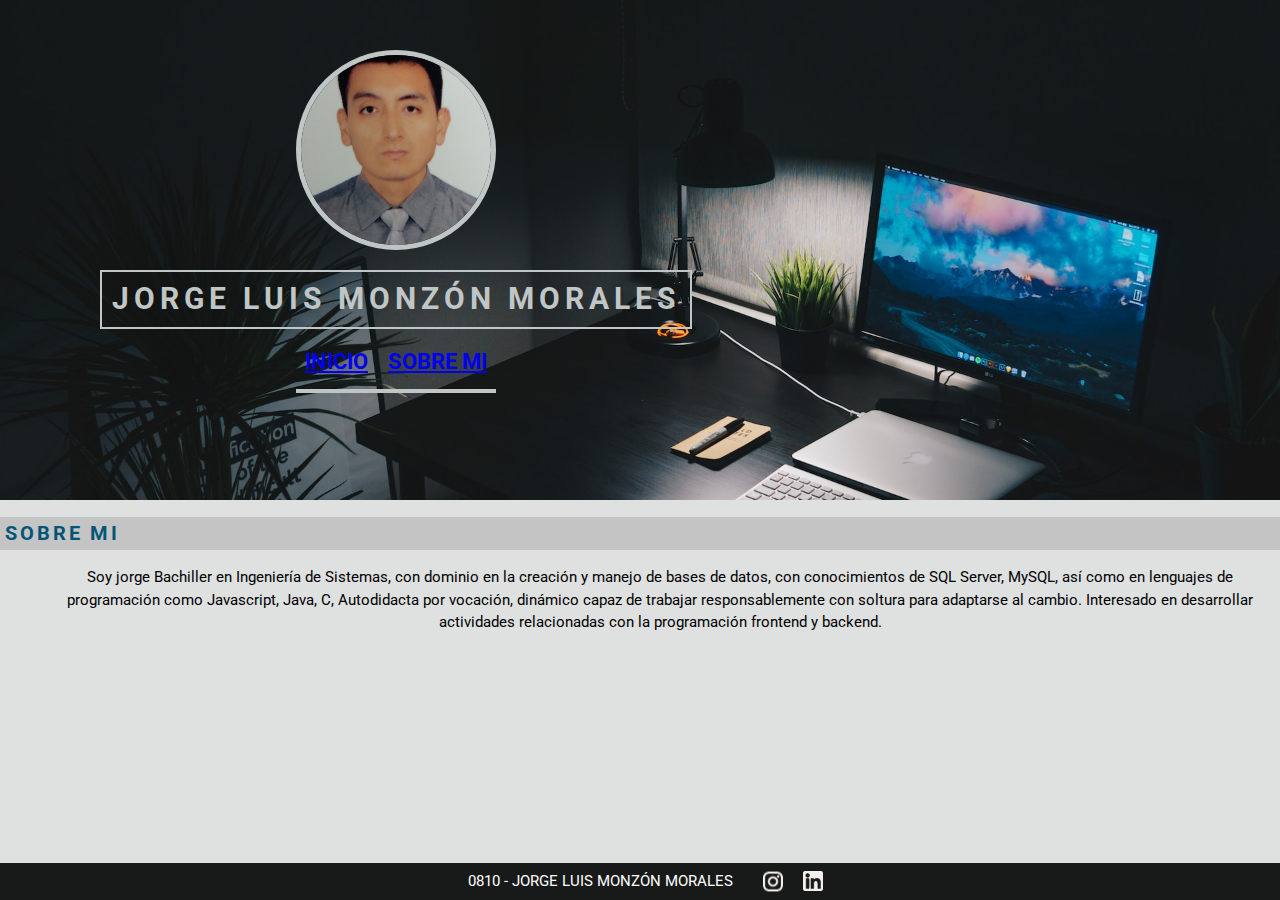
==== sobre-mi.html @ ec288b23 "finalizando paginas sobre mi" ====
<!DOCTYPE html>
<html lang="en">
  <head>
    <meta charset="UTF-8" />
    <meta http-equiv="X-UA-Compatible" content="IE=edge" />
    <meta name="viewport" content="width=device-width, initial-scale=1.0" />
    <link rel="preconnect" href="https://fonts.googleapis.com" />
    <link rel="preconnect" href="https://fonts.gstatic.com" crossorigin />
    <link
      href="https://fonts.googleapis.com/css2?family=Roboto:wght@400;700&display=swap"
      rel="stylesheet"
    />
    <link rel="stylesheet" href="css/normalize.css" />
    <link rel="stylesheet" href="css/styles.css" />
    <title>Curriculum vitae</title>
  </head>
  <body>
    <header class="header">
      <div class="header__contenido">
        <img class="header__imagen" src="img/foto.jpg" alt="foto-perfil" />

        <h1 class="header__titulo titulos--spacing">
          Jorge Luis Monzón Morales
        </h1>
        <nav class="header__links">
          <li class="header__link"><a href="index.html">Inicio</a></li>
          <li class="header__link"><a href="sobre-mi.html">Sobre mi</a></li>
        </nav>
        <div class="header__separador">
          <div class="header__border"></div>
        </div>
      </div>
      <div></div>
    </header>

    <main class="main">
      <section class="sobre-mi">
        <h2 class="sobre-mi__titulo titulos">Sobre mi</h2>
        <ul class="sobre-mi__texto">
          <p>
            Soy jorge Bachiller en Ingeniería de Sistemas, con dominio en la
            creación y manejo de bases de datos, con conocimientos de SQL
            Server, MySQL, así como en lenguajes de programación como
            Javascript, Java, C, Autodidacta por vocación, dinámico capaz de
            trabajar responsablemente con soltura para adaptarse al cambio.
            Interesado en desarrollar actividades relacionadas con la
            programación frontend y backend.
          </p>
        </ul>
      </section>
    </main>
  </body>

  <footer class="footer">
    <p class="footer__texto">0810 - Jorge Luis Monzón Morales</p>

    <img src="img/logo-instagram.svg" alt="logo_instagram" />
    <a
      class="footer__logolinkedin"
      target="_blank"
      href="https://www.linkedin.com/in/jorge-luis-monzon-morales/"
    >
      <img src="img/logo.linkedin.svg" alt="logo_instagram"
    /></a>
  </footer>
</html>
---- css/styles.css ----
:root {
  --negro: #181919;
  --gris: #dfe1e1;
  --gris-claro: #c0c5c5;
  --blanco: #ffffff;
  --fuente: 'Roboto', sans-serif;
}

html,
body {
  box-sizing: border-box;
  font-size: 62.5%; /* 1REM = 10px*/
  font-family: var(--fuente);
  background-color: var(--gris);
  height: 100%;
  margin: 0;
  padding: 0;
}

*,
*:before,
*:after {
  box-sizing: inherit;
}

h1 {
  font-size: 3.5rem;
  padding: 1rem;
}

h2 {
  font-size: 2rem;
  padding: 0.5rem;
}

body {
  display: flex;
  flex-direction: column;
}

main {
  flex-grow: 1;
}

.header {
  width: 100%;
  height: 45rem;
  background-image: url(../img/fondo.jpg);
  background-size: cover;
  background-position: left center;
  background-repeat: no-repeat;
  position: relative;
  display: flex;
  justify-content: space-between;
  padding-top: 5rem;
}

@media (min-width: 768px) {
  .header {
    height: 50rem;
    padding-top: 0;
    background-position: center center;
  }
}

@media (min-width: 768px) {
  .header__contenido {
    display: flex;
    flex-direction: column;
    align-items: center;
    padding: 5rem 5rem 5rem 10rem;
  }
}

.header__titulo {
  text-align: center;
  margin: 2rem;
  font-size: 2.5rem;
  border: 0.2rem solid var(--gris-claro);
  text-transform: uppercase;
  color: var(--gris-claro);
}

@media (min-width: 768px) {
  .header__titulo {
    margin: 0;
    font-size: 3rem;
  }
}

@media (min-width: 768px) {
  .header__titulo {
    margin: 2rem 0 0 0;
  }
}

.header__imagen {
  display: block;
  margin: 0 auto;
  min-width: 20rem;
  object-fit: cover;
  height: 20rem;
  border-radius: 50%;
  border: 0.5rem solid var(--gris-claro);
}
.header__links {
  margin: 2rem;
  margin-bottom: 1.5rem;
  display: flex;
  justify-content: center;
  gap: 2rem;
}

.header__link {
  color: var(--gris-claro);
  list-style-type: none;
  font-size: 2.2rem;
  font-weight: bold;
  text-transform: uppercase;
}

.header__link:hover {
  color: var(--gris-claro);
}

.header__separador {
  display: flex;
  justify-content: center;
  align-items: center;
}

.header__border {
  border: 0.2rem solid var(--gris-claro);
  width: 20rem;
}

/* utlilidad */
.titulos {
  color: #005677;
  text-transform: uppercase;
  background-color: #c4c4c4;
  letter-spacing: 0.29rem;
  font-weight: bold;
  text-align: center;
}

@media (min-width: 768px) {
  .titulos {
    text-align: left;
  }
}

.titulos--spacing {
  letter-spacing: 0.5rem;
}

/* sección */
.contenido {
  margin-bottom: 2.5rem;
}

.contenido:last-of-type {
  margin-bottom: 10rem;
}

.contenido__titulo {
  padding-left: 1rem;
}

.contenido .contenido__titulo:first-child {
  margin-top: 0;
}

.contenido .contenido__texto {
  list-style-type: none;
  padding-left: 2rem;
}

.contenido:first-child .contenido__texto {
  list-style-type: disc;
  padding-left: 4rem;
}

.contenido__texto {
  line-height: 1.5;
  font-size: 1.5rem;
}

span {
  font-weight: bold;
}

.lista__flex {
  display: flex;
  gap: 1rem;
}

.lista__texto p {
  margin: 0;
}

.lista__texto {
  display: flex;
  flex-direction: column;
}

.footer {
  display: flex;
  gap: 2rem;
  justify-content: center;
  color: #ffff;
  text-transform: uppercase;
  background-color: var(--negro);
  font-size: 2rem;
}

.footer__texto {
  margin: 1rem;
  font-size: 1.5rem;
}

.footer__logolinkedin {
  display: flex;
  align-items: center;
  flex-direction: row;
}

/* sobre mi */

.sobre-mi {
  margin-bottom: 0;
}
.sobre-mi__texto {
  line-height: 1.5;
  font-size: 1.5rem;
  text-align: center;
  padding: 2rem auto;
}
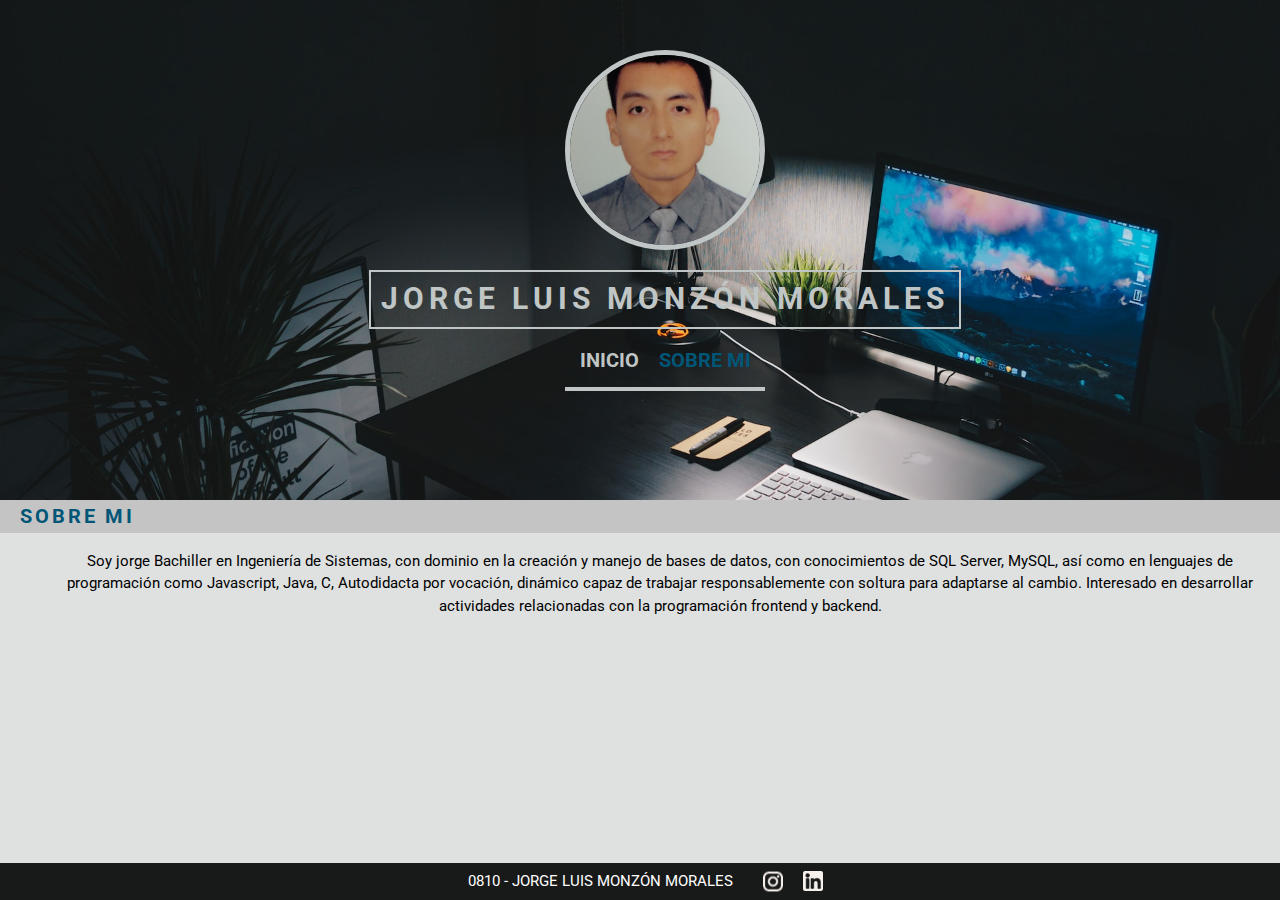
==== commit d60dd55f: "Agregando responsivo header" ====
--- a/sobre-mi.html
+++ b/sobre-mi.html
@@ -23,8 +23,14 @@
           Jorge Luis Monzón Morales
         </h1>
         <nav class="header__links">
-          <li class="header__link"><a href="index.html">Inicio</a></li>
-          <li class="header__link"><a href="sobre-mi.html">Sobre mi</a></li>
+          <li class="header__link">
+            <a class="header__enlace" href="index.html">Inicio</a>
+          </li>
+          <li class="header__link">
+            <a class="header__enlace header__enlace--azul" href="sobre-mi.html"
+              >Sobre mi</a
+            >
+          </li>
         </nav>
         <div class="header__separador">
           <div class="header__border"></div>
--- a/css/styles.css
+++ b/css/styles.css
@@ -2,6 +2,7 @@
   --negro: #181919;
   --gris: #dfe1e1;
   --gris-claro: #c0c5c5;
+  --azul: #005677;
   --blanco: #ffffff;
   --fuente: 'Roboto', sans-serif;
 }
@@ -51,7 +52,7 @@
   background-repeat: no-repeat;
   position: relative;
   display: flex;
-  justify-content: space-between;
+  justify-content: center;
   padding-top: 5rem;
 }
 
@@ -114,13 +115,21 @@
 .header__link {
   color: var(--gris-claro);
   list-style-type: none;
-  font-size: 2.2rem;
+}
+
+.header__enlace {
+  text-decoration: none;
+  color: inherit;
+  font-size: 2rem;
   font-weight: bold;
   text-transform: uppercase;
 }
-
-.header__link:hover {
-  color: var(--gris-claro);
+.header__enlace:hover {
+  color: var(--azul);
+}
+
+.header__enlace--azul {
+  color: var(--azul);
 }
 
 .header__separador {
@@ -136,7 +145,7 @@
 
 /* utlilidad */
 .titulos {
-  color: #005677;
+  color: var(--azul);
   text-transform: uppercase;
   background-color: #c4c4c4;
   letter-spacing: 0.29rem;
@@ -164,7 +173,7 @@
 }
 
 .contenido__titulo {
-  padding-left: 1rem;
+  padding-left: 2rem;
 }
 
 .contenido .contenido__titulo:first-child {
@@ -229,6 +238,11 @@
 
 .sobre-mi {
   margin-bottom: 0;
+}
+
+.sobre-mi__titulo {
+  margin-top: 0;
+  padding-left: 2rem;
 }
 .sobre-mi__texto {
   line-height: 1.5;
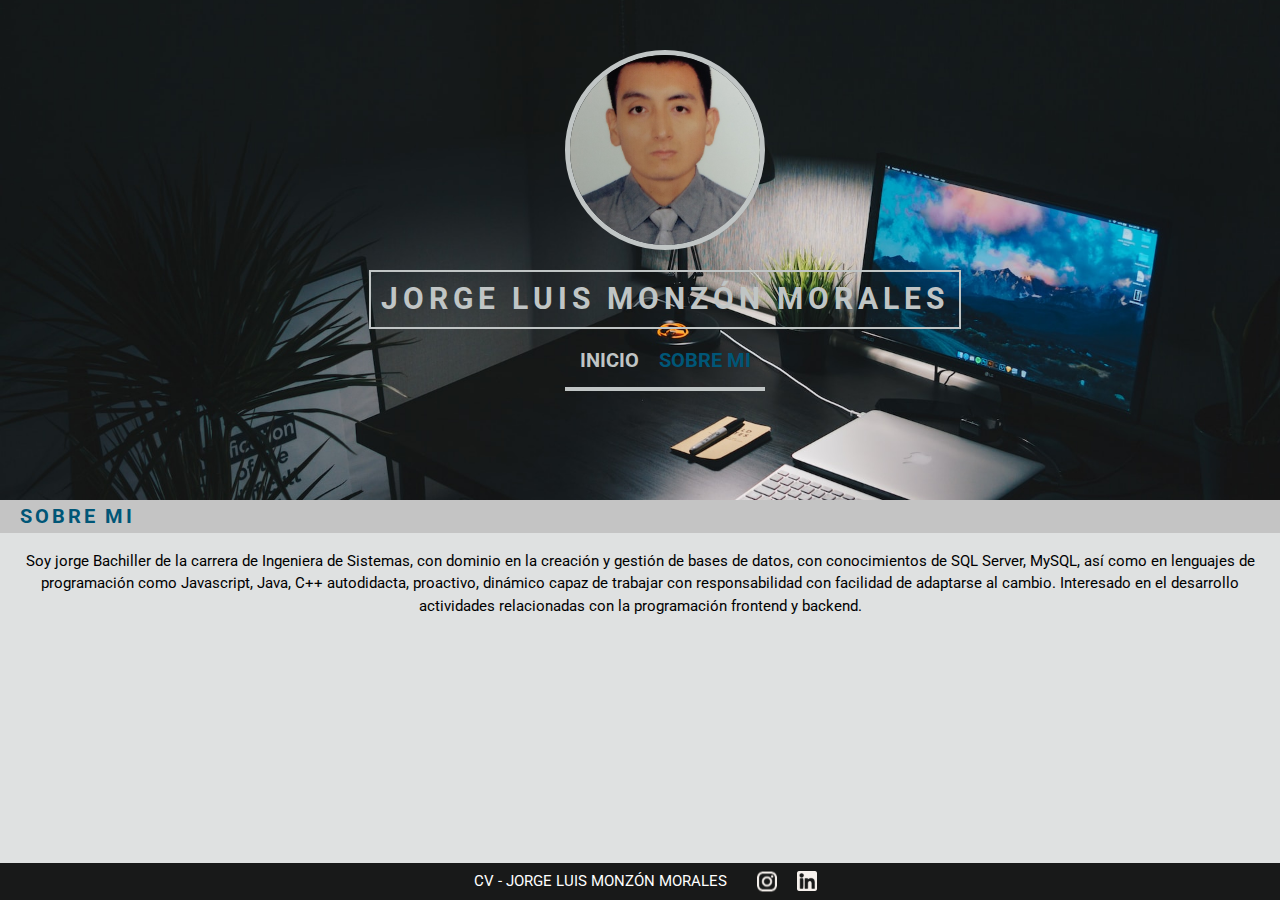
==== commit 82a9ed5e: "Finalizando detalles" ====
--- a/sobre-mi.html
+++ b/sobre-mi.html
@@ -44,13 +44,13 @@
         <h2 class="sobre-mi__titulo titulos">Sobre mi</h2>
         <ul class="sobre-mi__texto">
           <p>
-            Soy jorge Bachiller en Ingeniería de Sistemas, con dominio en la
-            creación y manejo de bases de datos, con conocimientos de SQL
-            Server, MySQL, así como en lenguajes de programación como
-            Javascript, Java, C, Autodidacta por vocación, dinámico capaz de
-            trabajar responsablemente con soltura para adaptarse al cambio.
-            Interesado en desarrollar actividades relacionadas con la
-            programación frontend y backend.
+            Soy jorge Bachiller de la carrera de Ingeniera de Sistemas, con
+            dominio en la creación y gestión de bases de datos, con
+            conocimientos de SQL Server, MySQL, así como en lenguajes de
+            programación como Javascript, Java, C++ autodidacta, proactivo,
+            dinámico capaz de trabajar con responsabilidad con facilidad de
+            adaptarse al cambio. Interesado en el desarrollo actividades
+            relacionadas con la programación frontend y backend.
           </p>
         </ul>
       </section>
@@ -58,7 +58,7 @@
   </body>
 
   <footer class="footer">
-    <p class="footer__texto">0810 - Jorge Luis Monzón Morales</p>
+    <p class="footer__texto">CV - Jorge Luis Monzón Morales</p>
 
     <img src="img/logo-instagram.svg" alt="logo_instagram" />
     <a
--- a/css/styles.css
+++ b/css/styles.css
@@ -54,6 +54,7 @@
   display: flex;
   justify-content: center;
   padding-top: 5rem;
+  padding-bottom: 5rem;
 }
 
 @media (min-width: 768px) {
@@ -213,6 +214,10 @@
   flex-direction: column;
 }
 
+.lista__titulo {
+  font-weight: bold;
+}
+
 .footer {
   display: flex;
   gap: 2rem;
@@ -248,5 +253,5 @@
   line-height: 1.5;
   font-size: 1.5rem;
   text-align: center;
-  padding: 2rem auto;
-}
+  padding: 0 2rem;
+}
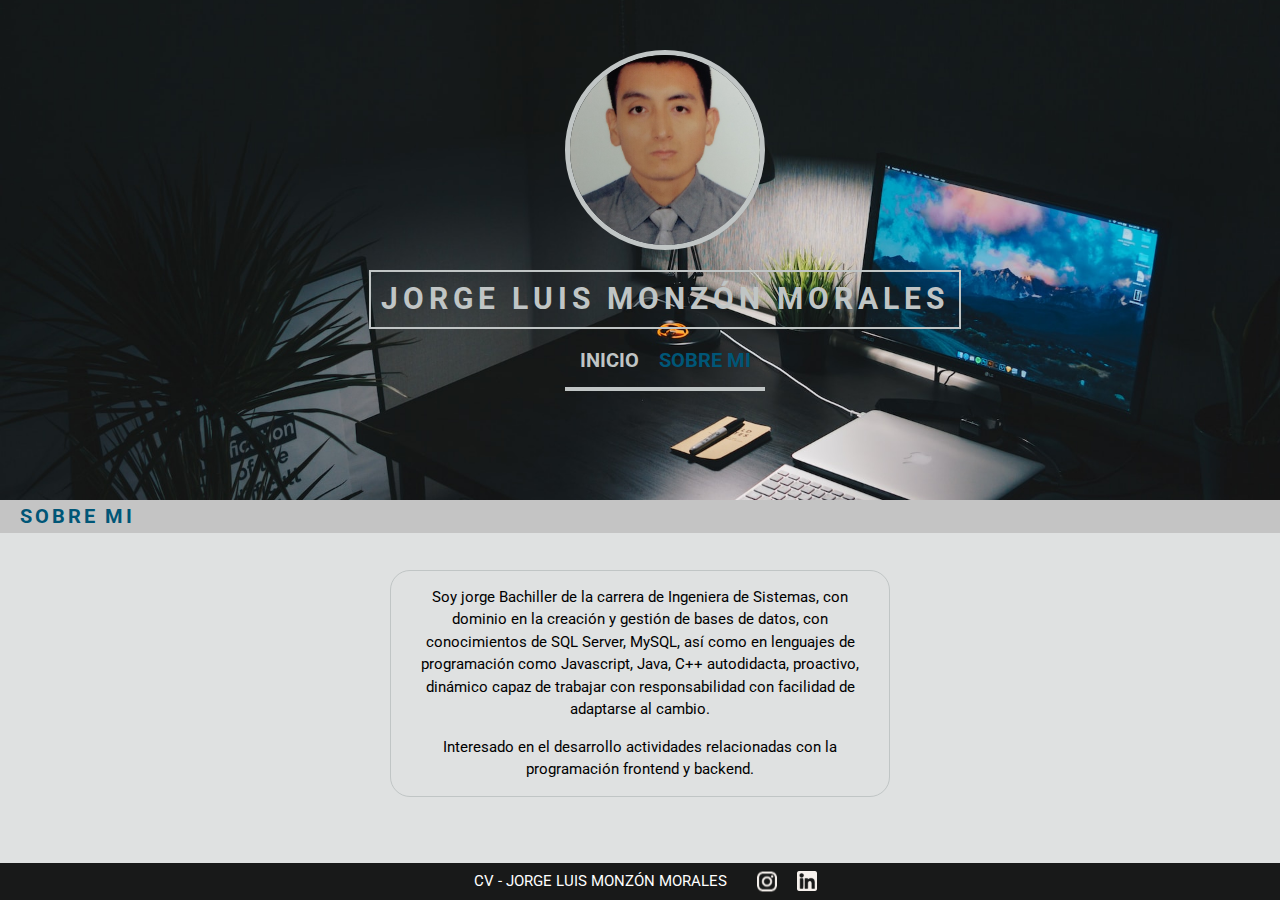
==== commit 6654bf4f: "Modificando sección sobre-mi" ====
--- a/sobre-mi.html
+++ b/sobre-mi.html
@@ -42,17 +42,22 @@
     <main class="main">
       <section class="sobre-mi">
         <h2 class="sobre-mi__titulo titulos">Sobre mi</h2>
-        <ul class="sobre-mi__texto">
-          <p>
-            Soy jorge Bachiller de la carrera de Ingeniera de Sistemas, con
-            dominio en la creación y gestión de bases de datos, con
-            conocimientos de SQL Server, MySQL, así como en lenguajes de
-            programación como Javascript, Java, C++ autodidacta, proactivo,
-            dinámico capaz de trabajar con responsabilidad con facilidad de
-            adaptarse al cambio. Interesado en el desarrollo actividades
-            relacionadas con la programación frontend y backend.
-          </p>
-        </ul>
+        <div class="sobre-mi__contenido">
+          <ul class="sobre-mi__texto">
+            <p class="sobre-mi__parrafo">
+              Soy jorge Bachiller de la carrera de Ingeniera de Sistemas, con
+              dominio en la creación y gestión de bases de datos, con
+              conocimientos de SQL Server, MySQL, así como en lenguajes de
+              programación como Javascript, Java, C++ autodidacta, proactivo,
+              dinámico capaz de trabajar con responsabilidad con facilidad de
+              adaptarse al cambio.
+            </p>
+            <p class="sobre-mi__parrafo">
+              Interesado en el desarrollo actividades relacionadas con la
+              programación frontend y backend.
+            </p>
+          </ul>
+        </div>
       </section>
     </main>
   </body>
--- a/css/styles.css
+++ b/css/styles.css
@@ -249,9 +249,28 @@
   margin-top: 0;
   padding-left: 2rem;
 }
+
+.sobre-mi__contenido {
+  display: flex;
+}
+
 .sobre-mi__texto {
   line-height: 1.5;
   font-size: 1.5rem;
   text-align: center;
   padding: 0 2rem;
-}
+  border: 0.1rem solid var(--gris-claro);
+  border-radius: 2rem;
+  margin: 2rem auto;
+}
+
+@media (min-width: 768px) {
+  .sobre-mi__texto {
+    width: 50rem;
+    padding: 0 auto;
+  }
+}
+
+.sobre-mi__parrafo {
+  text-align: center;
+}
